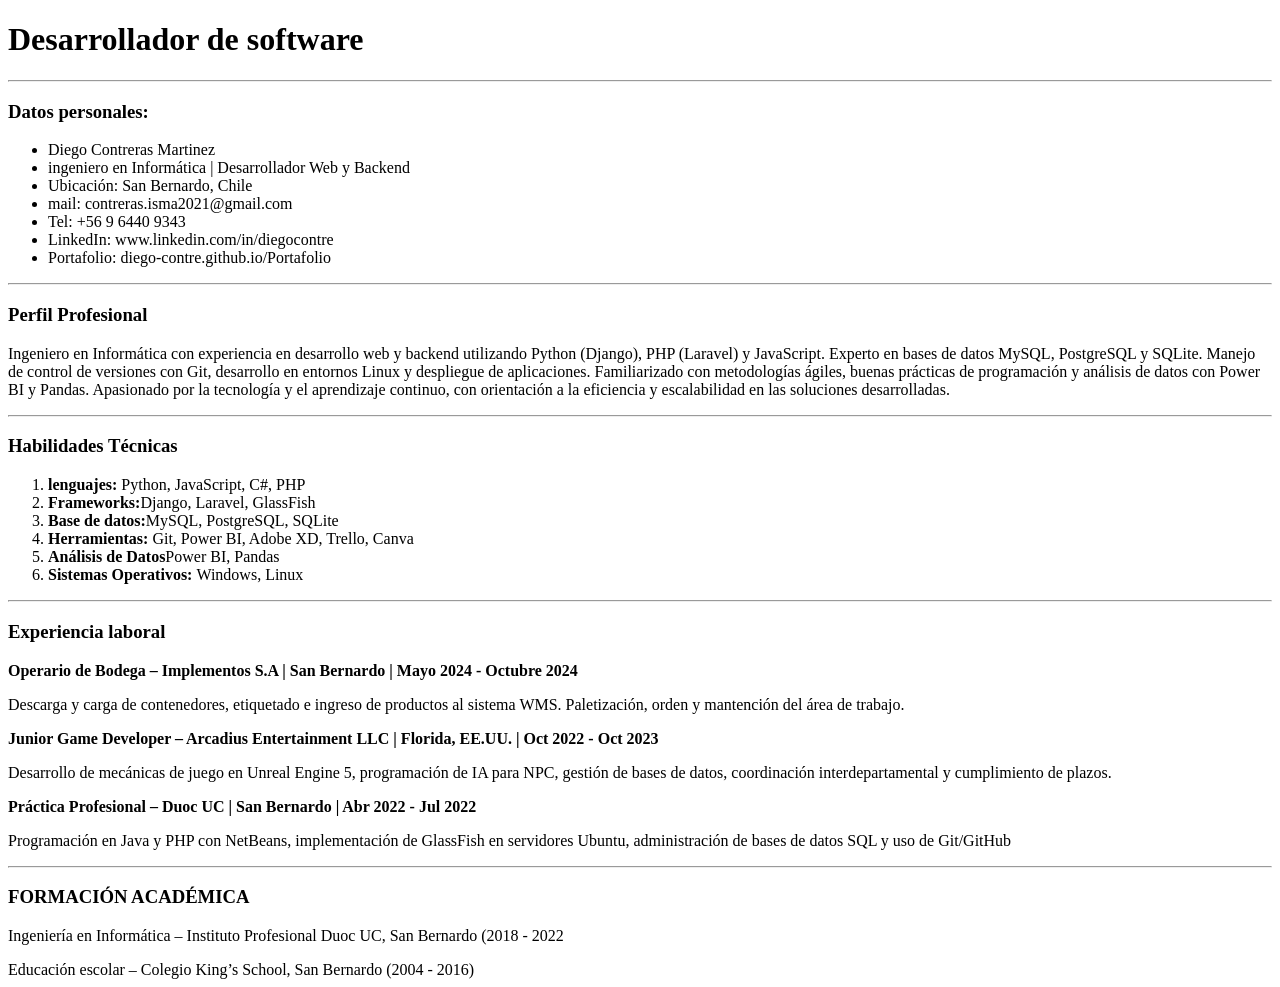
==== cv.html @ 3fff63f9 "Add file CV y RecetsaCompletos Se agregar las tareas de todos los archivo del dia" ====
<!DOCTYPE html>
<html lang="es">
<head>
    <meta charset="UTF-8">
    <meta name="viewport" content="width=device-width, initial-scale=1.0">
    <title>CV - Diego Contreras</title>
</head>
<body>
    <h1> Desarrollador de software</h1>
    <hr>


    <!-- Aquí colo mis datos personales -->
    <section id="datos-personales" class="datos-personales">
        <h3>Datos personales: </h3>
        <ul>
            <li>Diego Contreras Martinez</li>
            <li>ingeniero en Informática | Desarrollador Web y Backend</li>
            <li>Ubicación: San Bernardo, Chile</li>
            <li>mail: contreras.isma2021@gmail.com </li>
            <li>Tel: +56 9 6440 9343</li>
            <li>LinkedIn: www.linkedin.com/in/diegocontre</li>
            <li>Portafolio: diego-contre.github.io/Portafolio</li>
        </ul>
        <hr>
    </section>
    <!-- Aquí colo mi Perfil profesional -->
    <section>
        <h3>Perfil Profesional</h3>
        <p>Ingeniero en Informática con experiencia en desarrollo web y backend utilizando Python (Django),
        PHP (Laravel) y JavaScript. Experto en bases de datos MySQL, PostgreSQL y SQLite. Manejo de
        control de versiones con Git, desarrollo en entornos Linux y despliegue de aplicaciones.
        Familiarizado con metodologías ágiles, buenas prácticas de programación y análisis de datos con
        Power BI y Pandas. Apasionado por la tecnología y el aprendizaje continuo, con orientación a la
        eficiencia y escalabilidad en las soluciones desarrolladas.</p>
    </section>
    <hr>

    <!-- Aquí mis habilidades tecnicas -->
    <section>

        <h3>Habilidades Técnicas</h3>
        <ol>
            <li><strong>lenguajes:</strong> Python, JavaScript, C#, PHP</li>
            <li><strong>Frameworks:</strong>Django, Laravel, GlassFish</li>
            <li><strong>Base de datos:</strong>MySQL, PostgreSQL, SQLite</li>
            <li><strong>Herramientas: </strong> Git, Power BI, Adobe XD, Trello, Canva</li>
            <li><strong>Análisis de Datos</strong>Power BI, Pandas</li>
            <li><strong>Sistemas Operativos: </strong>Windows, Linux</li>
            
        </ol>

    </section>
    <hr>

    <!-- Aquí mis experiencia Laboral -->

    <section>
        <h3>Experiencia laboral</h3>

        <p><Strong>Operario de Bodega – Implementos S.A | San Bernardo | Mayo 2024 - Octubre 2024</Strong></p>

        <p>Descarga y carga de contenedores, etiquetado e ingreso de productos al sistema WMS.
        Paletización, orden y mantención del área de trabajo.</p>

        <p><Strong>Junior Game Developer – Arcadius Entertainment LLC | Florida, EE.UU. | Oct 2022 - Oct 2023</Strong></p>

        <p>Desarrollo de mecánicas de juego en Unreal Engine 5, programación de IA para NPC, gestión de
        bases de datos, coordinación interdepartamental y cumplimiento de   plazos.</p>

        <p><Strong>Práctica Profesional – Duoc UC | San Bernardo | Abr 2022 - Jul 2022</Strong></p>

        <p>Programación en Java y PHP con NetBeans, implementación de GlassFish en servidores Ubuntu,
        administración de bases de datos SQL y uso de Git/GitHub</p>

    </section>
    <hr>

    <!-- Aquí mis formacion academica -->
     <section>
        <h3>FORMACIÓN ACADÉMICA</h3>
        <p>Ingeniería en Informática – Instituto Profesional Duoc UC, San Bernardo (2018 - 2022</p>
        Educación escolar – Colegio King’s School, San Bernardo (2004 - 2016)
     </section>
    

</body>
</html>
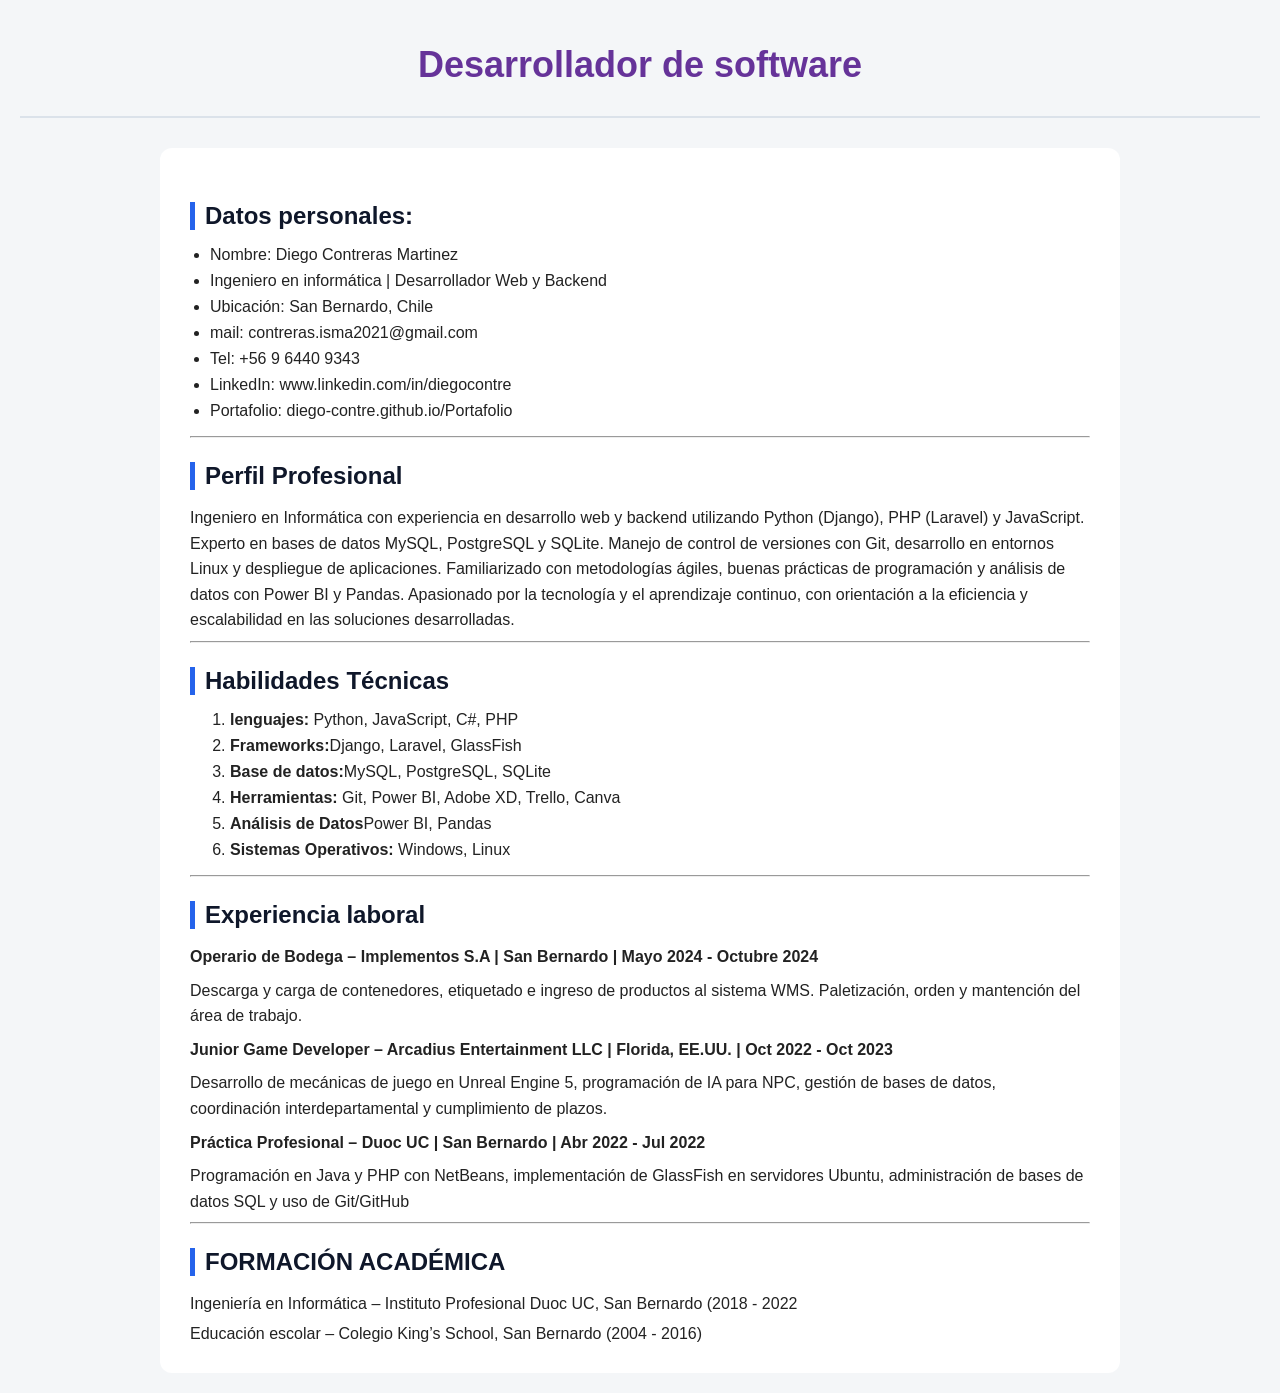
==== commit 2ba29b2c: "Update: borre recetas.html y actualice el cv.html" ====
--- a/cv.html
+++ b/cv.html
@@ -3,19 +3,26 @@
 <head>
     <meta charset="UTF-8">
     <meta name="viewport" content="width=device-width, initial-scale=1.0">
+    <link rel="stylesheet" href="style.css">
     <title>CV - Diego Contreras</title>
 </head>
 <body>
-    <h1> Desarrollador de software</h1>
-    <hr>
+
+    <header>
+        <h1> Desarrollador de software</h1>
+    </header>
+    
+
+
+    <div class="cv-container">
 
 
     <!-- Aquí colo mis datos personales -->
-    <section id="datos-personales" class="datos-personales">
+    <section class="datos-personales">
         <h3>Datos personales: </h3>
         <ul>
-            <li>Diego Contreras Martinez</li>
-            <li>ingeniero en Informática | Desarrollador Web y Backend</li>
+            <li>Nombre: Diego Contreras Martinez</li>
+            <li>Ingeniero en informática | Desarrollador Web y Backend</li>
             <li>Ubicación: San Bernardo, Chile</li>
             <li>mail: contreras.isma2021@gmail.com </li>
             <li>Tel: +56 9 6440 9343</li>
@@ -84,5 +91,14 @@
      </section>
     
 
+
+
+
+
+
+
+
+
+    </div>
 </body>
 </html>
--- a/style.css
+++ b/style.css
@@ -0,0 +1,61 @@
+body {
+  font-family: Arial, sans-serif;
+  background-color: #f4f6f8;
+  color: #222;
+  margin: 0;
+  padding: 20px;
+}
+
+.cv-container {
+  max-width: 900px;
+  margin: 0 auto;
+  background-color: white;
+  padding: 30px;
+  border-radius: 12px;
+}
+
+header {
+  text-align: center;
+  border-bottom: 2px solid #dbe2ea;
+  padding-bottom: 20px;
+  margin-bottom: 30px;
+}
+
+header h1{
+    color: rebeccapurple;
+    font-size: 36px;
+    margin-bottom: 10px;
+}
+
+h3 {
+  color: #0f172a;
+  font-size: 24px;
+  border-left: 5px solid #2563eb;
+  padding-left: 10px;
+  margin-bottom: 15px;
+}
+
+p {
+  line-height: 1.6;
+  margin: 8px 0;
+}
+
+ul {
+  padding-left: 20px;
+}
+
+li {
+  margin-bottom: 8px;
+}
+
+
+/*
+footer {
+  text-align: center;
+  margin-top: 30px;
+  padding-top: 15px;
+  border-top: 1px solid #dbe2ea;
+  color: #666;
+  font-size: 14px;
+}
+*/
